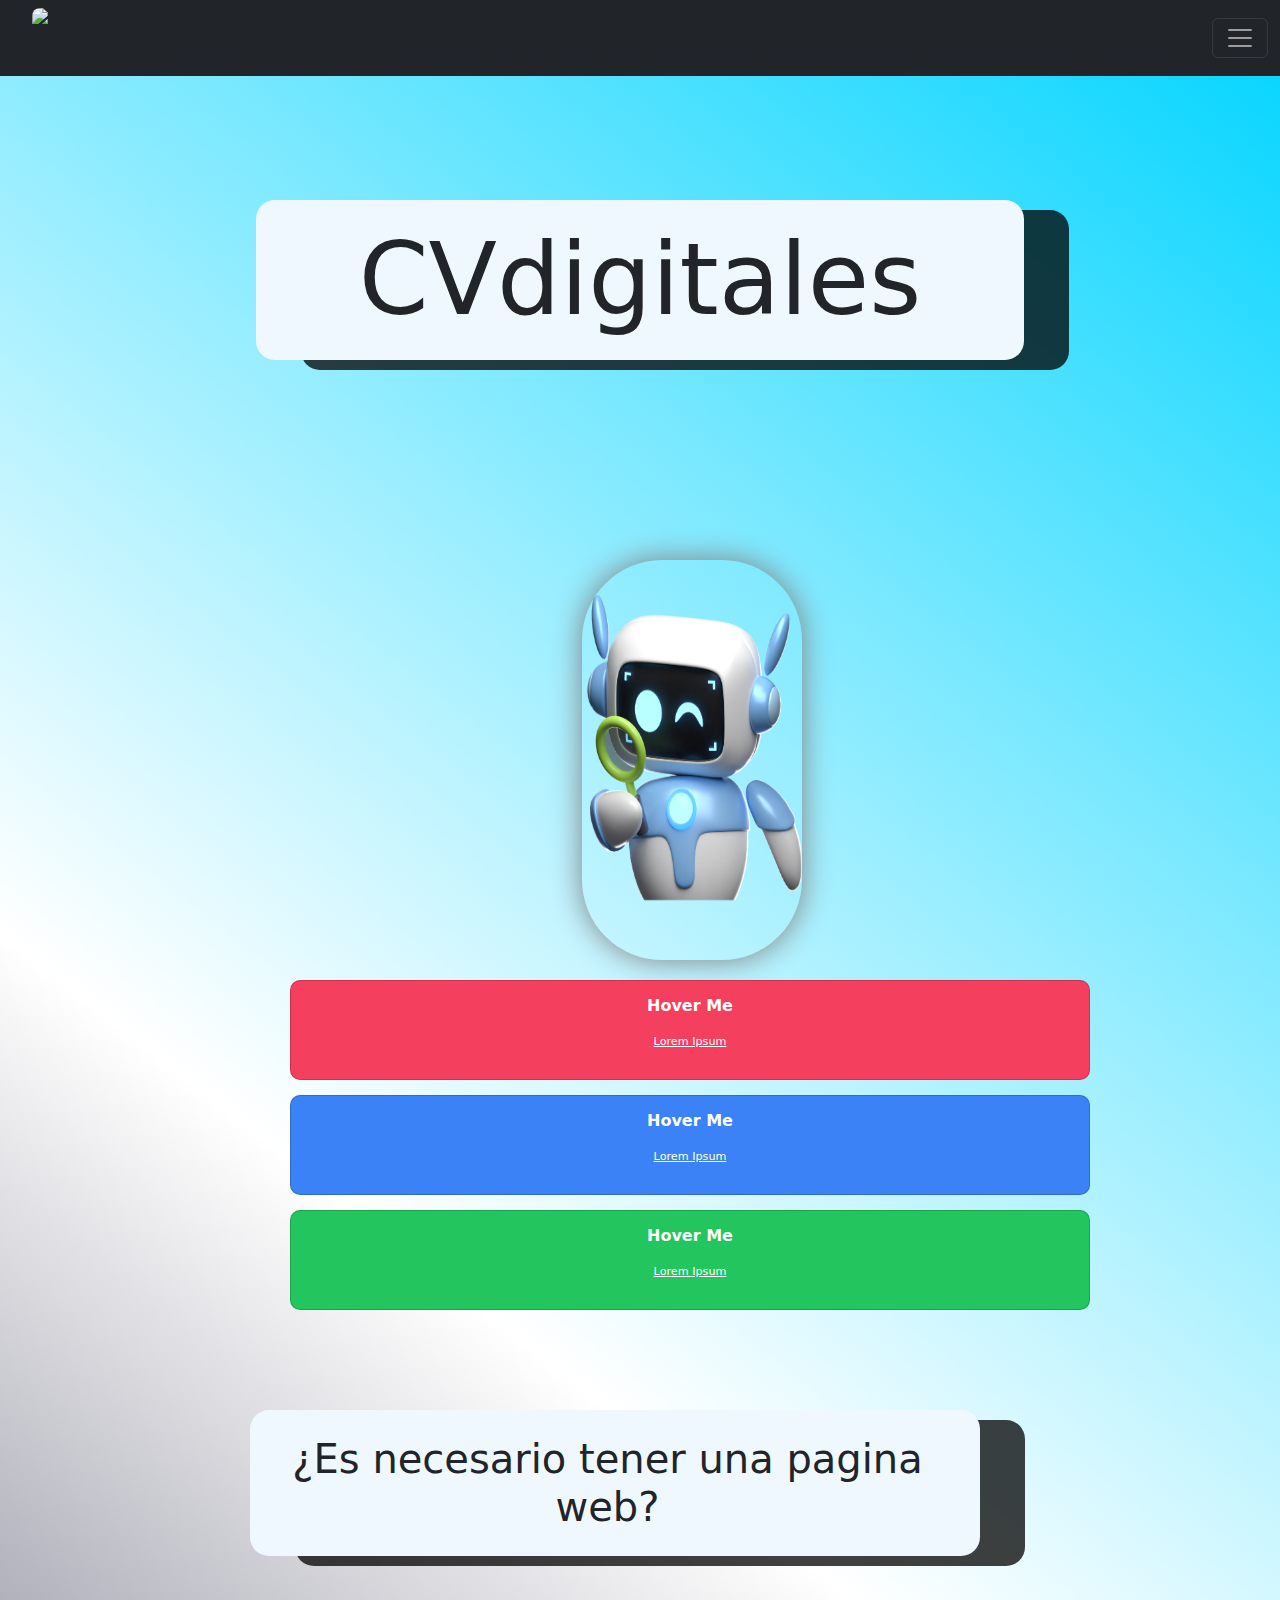
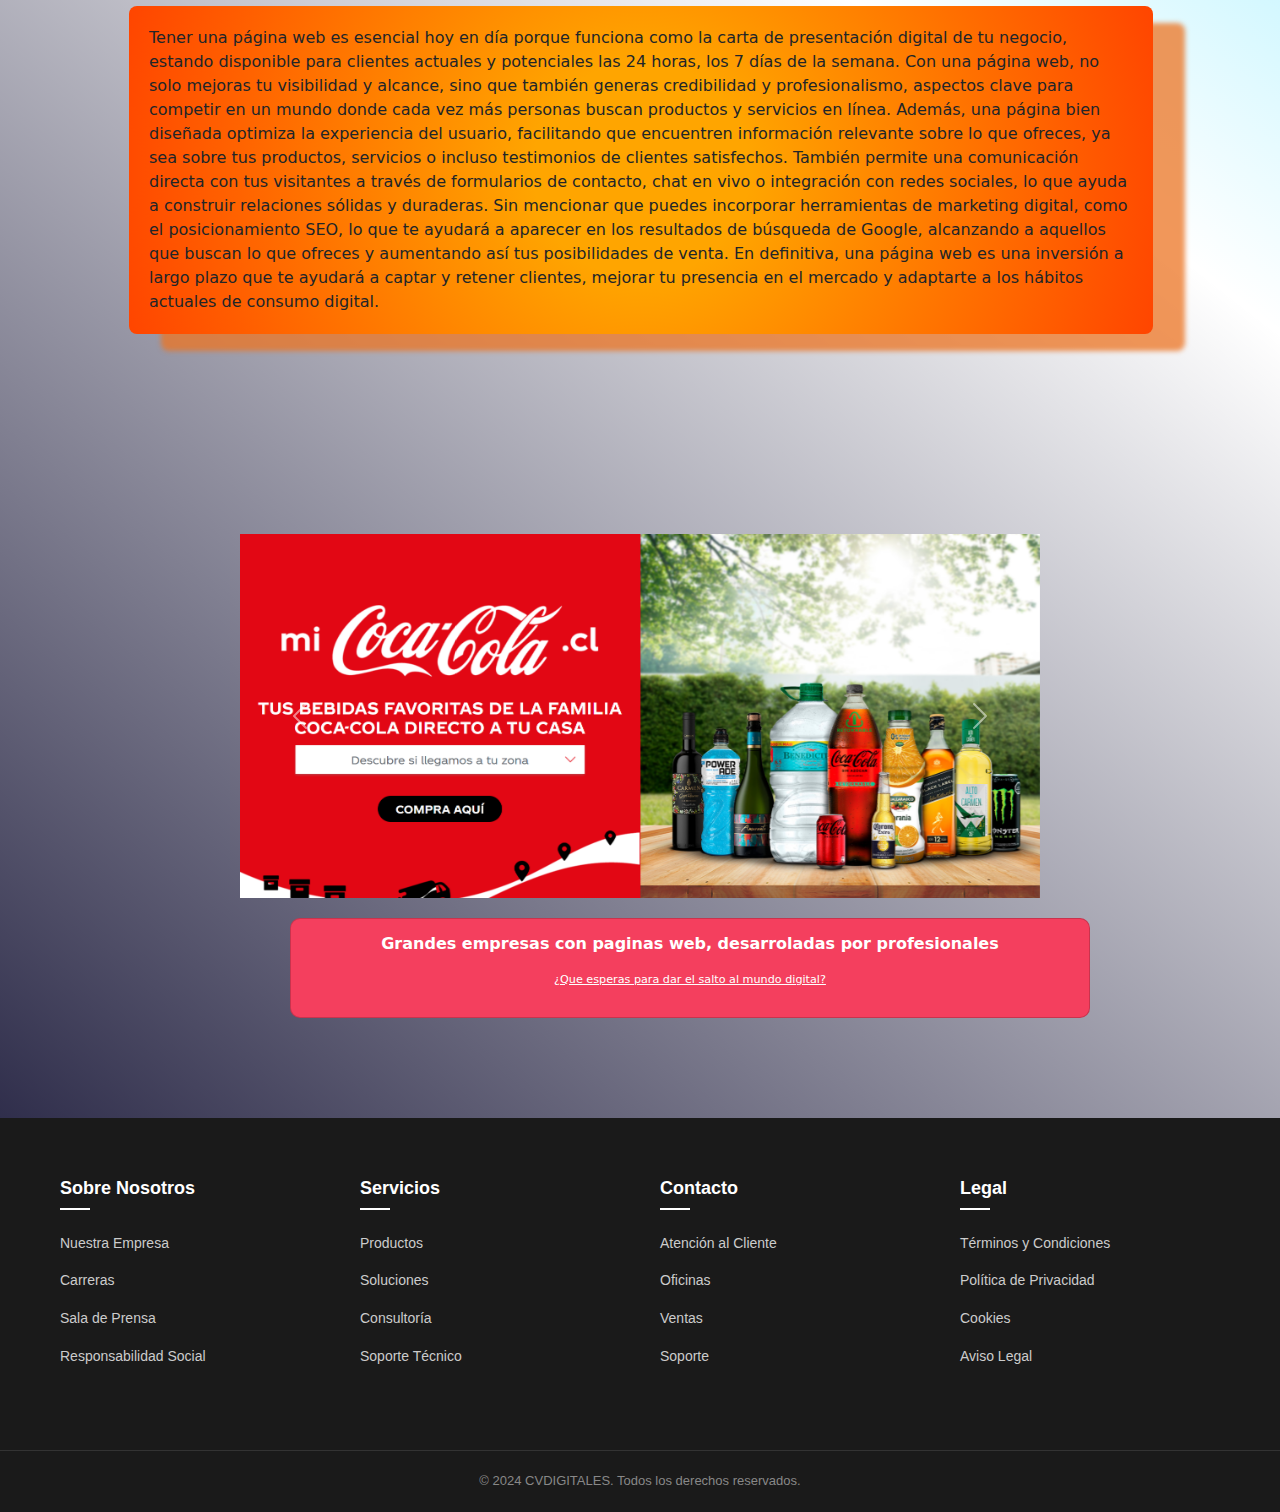
==== index.html @ 98dba757 "primer commit" ====
<!DOCTYPE html>
<html lang="en">
<head>
  <meta charset="UTF-8">
  <meta name="viewport" content="width=device-width, initial-scale=1.0">
  <title>inicio</title>
  <link href="https://cdn.jsdelivr.net/npm/bootstrap@5.3.3/dist/css/bootstrap.min.css" rel="stylesheet" integrity="sha384-QWTKZyjpPEjISv5WaRU9OFeRpok6YctnYmDr5pNlyT2bRjXh0JMhjY6hW+ALEwIH" crossorigin="anonymous">
  <link rel="stylesheet" href="./style.css">
</head>
<body class="body" >
  

  <nav class="navbar navbar-dark bg-dark fixed-top">
    <div class="container-fluid">
      <img src="./logo.png" class="img-fluid" alt="..."> </a>
      <button class="navbar-toggler" type="button" data-bs-toggle="offcanvas" data-bs-target="#offcanvasDarkNavbar" aria-controls="offcanvasDarkNavbar" aria-label="Toggle navigation">
        <span class="navbar-toggler-icon"> </span>
      </button>
      <div class="offcanvas offcanvas-end text-bg-dark" tabindex="-1" id="offcanvasDarkNavbar" aria-labelledby="offcanvasDarkNavbarLabel">
        <div class="offcanvas-header">
          <h5 class="offcanvas-title" id="offcanvasDarkNavbarLabel">Menú</h5>
          <button type="button" class="btn-close btn-close-white" data-bs-dismiss="offcanvas" aria-label="Close"></button>
        </div>
        <div class="offcanvas-body">
          <ul class="navbar-nav justify-content-end flex-grow-1 pe-3">
            <li class="nav-item">
              <a class="nav-link active" aria-current="" href="./pages/nosotros.html">Nosotros</a>
            </li>
            <li class="nav-item">
              <a class="nav-link" href="#">clientes</a>
            </li>
            <li class="nav-item dropdown">
              <a class="nav-link dropdown-toggle" href="#" role="button" data-bs-toggle="dropdown" aria-expanded="false">
                Servicios
              </a>
              <ul class="dropdown-menu dropdown-menu-dark">
                <li><a class="dropdown-item" href="./pages/disenoweb.html">Diseño web</a></li>
                <li><a class="dropdown-item" href="./redessociales.html">Administracion redes sociales</a></li>

                
                
            
               
              </ul>
            </li>
          </ul>
         
        </div>
      </div>
    </div>
  </nav>


  <h1 class="titulo1">CVdigitales</h1>




  


  


  <img src="./robot.png" class="img-fluidd" alt="...">





<div class="cards">

<div class="card red">
    <p class="tip">Hover Me</p>
    <p class="second-text">Lorem Ipsum</p>
</div>
<div class="card blue">
    <p class="tip">Hover Me</p>
    <p class="second-text">Lorem Ipsum</p>
</div>
<div class="card green">
    <p class="tip">Hover Me</p>
    <p class="second-text">Lorem Ipsum</p>
</div>
</div>

<h2 class="subtitulo">¿Es necesario tener una pagina web?</h2>
<p class="parrafo">Tener una página web es esencial hoy en día porque funciona como la carta de presentación digital de tu negocio, estando disponible para clientes actuales y potenciales las 24 horas, los 7 días de la semana. Con una página web, no solo mejoras tu visibilidad y alcance, sino que también generas credibilidad y profesionalismo, aspectos clave para competir en un mundo donde cada vez más personas buscan productos y servicios en línea. Además, una página bien diseñada optimiza la experiencia del usuario, facilitando que encuentren información relevante sobre lo que ofreces, ya sea sobre tus productos, servicios o incluso testimonios de clientes satisfechos. También permite una comunicación directa con tus visitantes a través de formularios de contacto, chat en vivo o integración con redes sociales, lo que ayuda a construir relaciones sólidas y duraderas. Sin mencionar que puedes incorporar herramientas de marketing digital, como el posicionamiento SEO, lo que te ayudará a aparecer en los resultados de búsqueda de Google, alcanzando a aquellos que buscan lo que ofreces y aumentando así tus posibilidades de venta. En definitiva, una página web es una inversión a largo plazo que te ayudará a captar y retener clientes, mejorar tu presencia en el mercado y adaptarte a los hábitos actuales de consumo digital.</p>









<div id="carouselExampleAutoplaying" class="carousel slide" style="max-width: 800px; margin: auto;" data-bs-ride="carousel">
<div class="carousel-inner">
<div class="carousel-item active">
  <img src="../cocacola.png" class="d-block w-100" alt="..." style="max-height: 500px; object-fit: contain;">
</div>
<div class="carousel-item">
  <img src="../adidas.png" class="d-block w-100" alt="..." style="max-height: 500px; object-fit: contain;">
</div>
<div class="carousel-item">
  <img src="../red bull.png" class="d-block w-100" alt="..." style="max-height: 500px; object-fit: contain;">
</div>
</div>
<button class="carousel-control-prev" type="button" data-bs-target="#carouselExampleAutoplaying" data-bs-slide="prev">
<span class="carousel-control-prev-icon" aria-hidden="true"></span>
<span class="visually-hidden">Previous</span>
</button>
<button class="carousel-control-next" type="button" data-bs-target="#carouselExampleAutoplaying" data-bs-slide="next">
<span class="carousel-control-next-icon" aria-hidden="true"></span>
<span class="visually-hidden">Next</span>
</button>
</div>



<div class="cards">

<div class="card red">
  <p class="tip">Grandes empresas con paginas web, desarroladas por profesionales</p>
  <p class="second-text">¿Que esperas para dar el salto al mundo digital?</p>
</div>

</div>





















   <footer class="footer">
        <div class="footer-content">
            <div class="footer-section">
                <h3>Sobre Nosotros</h3>
                <ul>
                    <li><a href="#">Nuestra Empresa</a></li>
                    <li><a href="#">Carreras</a></li>
                    <li><a href="#">Sala de Prensa</a></li>
                    <li><a href="#">Responsabilidad Social</a></li>
                </ul>
            </div>
            
            <div class="footer-section">
                <h3>Servicios</h3>
                <ul>
                    <li><a href="#">Productos</a></li>
                    <li><a href="#">Soluciones</a></li>
                    <li><a href="#">Consultoría</a></li>
                    <li><a href="#">Soporte Técnico</a></li>
                </ul>
            </div>
            
            <div class="footer-section">
                <h3>Contacto</h3>
                <ul>
                    <li><a href="#">Atención al Cliente</a></li>
                    <li><a href="#">Oficinas</a></li>
                    <li><a href="#">Ventas</a></li>
                    <li><a href="#">Soporte</a></li>
                </ul>
            </div>
            
            <div class="footer-section">
                <h3>Legal</h3>
                <ul>
                    <li><a href="#">Términos y Condiciones</a></li>
                    <li><a href="#">Política de Privacidad</a></li>
                    <li><a href="#">Cookies</a></li>
                    <li><a href="#">Aviso Legal</a></li>
                </ul>
            </div>
        </div>
        
      
        
        <div class="bottom-bar">
            <p>&copy; 2024 CVDIGITALES. Todos los derechos reservados.</p>
        </div>
    </footer>







  <script src="https://cdn.jsdelivr.net/npm/bootstrap@5.3.3/dist/js/bootstrap.bundle.min.js" integrity="sha384-YvpcrYf0tY3lHB60NNkmXc5s9fDVZLESaAA55NDzOxhy9GkcIdslK1eN7N6jIeHz" crossorigin="anonymous"></script>
</body>
</html>
---- style.css ----
.body{
  background: rgb(2,0,36);
  background: linear-gradient(38deg, rgba(2,0,36,1) 0%, rgba(63,133,69,0) 53%, rgba(0,212,255,1) 100%);
}

.titulo{
  text-align: center;
  padding-top: 17%;
  padding-bottom: 17%;
  
}

.titulo1 
   {
    
    font-size: 100px;
    margin-bottom: 5px;
    text-align: center;
    background-color: aliceblue;
    border-radius: 19px;
    /* Centrado usando márgenes automáticos horizontales */
    margin: 200px auto;
    /* Ancho fijo para el elemento */
    width: 60%; /* o puedes usar un valor en px si lo prefieres */
    /* Sombra */
    -webkit-box-shadow: 45px 10px 0px 0px rgba(0,0,0,0.75);
    -moz-box-shadow: 45px 10px 0px 0px rgba(0,0,0,0.75);
    box-shadow: 45px 10px 0px 0px rgba(0,0,0,0.75);
    /* Opcional: padding para el contenido interno */
    padding: 20px;
  
}

.cvdigitales{
  font-size: 150px;
  padding-left: 5px;
  padding-right: 20px;
  text-align: center;
  background-color: aliceblue;
  border-radius: 19px;

 
 margin-left: 250px;
 margin-right: 300px;
 -webkit-box-shadow: 45px 10px 0px 0px rgba(0,0,0,0.75);
-moz-box-shadow: 45px 10px 0px 0px rgba(0,0,0,0.75);
box-shadow: 45px 10px 0px 0px rgba(0,0,0,0.75);
}



:root {
  --footer-bg: #1a1a1a;
  --footer-text: #ffffff;
  --footer-link: #cccccc;
  --footer-hover: #ffffff;
  --footer-border: #333;
  --footer-secondary-text: #888;
}


.footer {
  background-color: var(--footer-bg);
  color: var(--footer-text);
  padding: 60px 0 20px;
  font-family: 'Arial', sans-serif;
  line-height: 1.6;
  margin-top: 100px;
}

.footer-content {
  max-width: 1200px;
  margin: 0 auto;
  display: grid;
  grid-template-columns: repeat(4, 1fr);
  gap: 40px;
  padding: 0 20px;
}

.footer-section {
  margin-bottom: 30px;
}

.footer-section h3 {
  color: var(--footer-text);
  font-size: 18px;
  font-weight: 600;
  margin-bottom: 20px;
  position: relative;
  padding-bottom: 10px;
}


.footer-section h3::after {
  content: '';
  position: absolute;
  left: 0;
  bottom: 0;
  width: 30px;
  height: 2px;
  background-color: var(--footer-hover);
}


.footer-section ul {
  list-style: none;
  padding: 0;
  margin: 0;
}

.footer-section ul li {
  margin-bottom: 12px;
}

.footer-section ul li a {
  color: var(--footer-link);
  text-decoration: none;
  font-size: 14px;
  transition: all 0.3s ease;
}

.footer-section ul li a:hover {
  color: var(--footer-hover);
  padding-left: 5px;
}


.social-links {
  display: flex;
  gap: 20px;
  margin-top: 15px;
}

.social-links a {
  color: var(--footer-link);
  font-size: 22px;
  transition: all 0.3s ease;
}

.social-links a:hover {
  color: var(--footer-hover);
  transform: translateY(-3px);
}


.bottom-bar {
  margin-top: 40px;
  padding-top: 20px;
  border-top: 1px solid var(--footer-border);
  text-align: center;
}

.bottom-bar p {
  color: var(--footer-secondary-text);
  font-size: 13px;
  margin: 0;
}


@media screen and (max-width: 992px) {
  .footer-content {
      grid-template-columns: repeat(2, 1fr);
      gap: 30px;
  }
}

@media screen and (max-width: 576px) {
  .footer-content {
      grid-template-columns: 1fr;
      text-align: center;
  }
  
  .footer-section h3::after {
      left: 50%;
      transform: translateX(-50%);
  }
  
  .social-links {
      justify-content: center;
  }
  
  .footer-section ul li a:hover {
      padding-left: 0;
  }
}



#cursor,
#box,
#text {
  cursor: pointer;
}
#cursor {
  overflow: visible;
  transform: translate3d(300px, 0, 0) scale(1);
  transform-origin: center center;
  transform-box: fill-box;
  animation: cursor 5s ease infinite alternate;
}
@keyframes cursor {
  0% {
    opacity: 0;
    transform: translate3d(300px, 0, 0) scale(1);
  }
  30% {
    opacity: 1;
    transform: translate3d(0, 0, 0) scale(1);
  }
  60% {
    opacity: 1;
    transform: translate3d(-200px, -200px, 0) scale(1);
  }


  65% {
    opacity: 1;
    transform: translate3d(-200px, -200px, 0) scale(0.95);
  }
  70% {
    opacity: 1;
    transform: translate3d(-200px, -200px, 0) scale(1);
  }

  100% {
    opacity: 1;
    transform: translate3d(-300px, -50px, 0) scale(1);
  }
}

#box {
  opacity: 0;
  animation: box 5s ease infinite alternate;
}
@keyframes box {
  0%,
  60% {
    opacity: 0;
  }
  65%,
  100% {
    opacity: 1;
  }
}

/* From Uiverse.io by kamehame-ha */ 
.cards {
  display: flex;
  flex-direction: column;
  gap: 15px;
  margin-left: 290px;
  margin-top: 20px;
  margin-bottom: 100px;
}

.cards .red {
  background-color: #f43f5e;
}

.cards .blue {
  background-color: #3b82f6;
}

.cards .green {
  background-color: #22c55e;
}

.cards .card {
  display: flex;
  align-items: center;
  justify-content: center;
  flex-direction: column;
  text-align: center;
  height: 100px;
  width: 800px;
  border-radius: 10px;
  color: white;
  cursor: pointer;
  transition: 400ms;
}

.cards .card p.tip {
  font-size: 1em;
  font-weight: 700;
}

.cards .card p.second-text {
  font-size: .7em;
}

.cards .card:hover {
  transform: scale(1.1, 1.1);
}

.titulo1{-webkit-animation:tracking-in-expand-fwd .8s cubic-bezier(.215,.61,.355,1.000) both;animation:tracking-in-expand-fwd .8s cubic-bezier(.215,.61,.355,1.000) both}

/* ----------------------------------------------
 * Generated by Animista on 2024-10-26 22:52:8
 * Licensed under FreeBSD License.
 * See http://animista.net/license for more info. 
 * w: http://animista.net, t: @cssanimista
 * ---------------------------------------------- */

 @-webkit-keyframes tracking-in-expand-fwd{0%{letter-spacing:-.5em;-webkit-transform:translateZ(-700px);transform:translateZ(-700px);opacity:0}40%{opacity:.6}100%{-webkit-transform:translateZ(0);transform:translateZ(0);opacity:1}}@keyframes tracking-in-expand-fwd{0%{letter-spacing:-.5em;-webkit-transform:translateZ(-700px);transform:translateZ(-700px);opacity:0}40%{opacity:.6}100%{-webkit-transform:translateZ(0);transform:translateZ(0);opacity:1}}

 .cvdigitales{-webkit-animation:bounce-in-top 1.1s both;animation:bounce-in-top 1.1s both}


 /* ----------------------------------------------
 * Generated by Animista on 2024-10-26 22:56:1
 * Licensed under FreeBSD License.
 * See http://animista.net/license for more info. 
 * w: http://animista.net, t: @cssanimista
 * ---------------------------------------------- */

@-webkit-keyframes bounce-in-top{0%{-webkit-transform:translateY(-500px);transform:translateY(-500px);-webkit-animation-timing-function:ease-in;animation-timing-function:ease-in;opacity:0}38%{-webkit-transform:translateY(0);transform:translateY(0);-webkit-animation-timing-function:ease-out;animation-timing-function:ease-out;opacity:1}55%{-webkit-transform:translateY(-65px);transform:translateY(-65px);-webkit-animation-timing-function:ease-in;animation-timing-function:ease-in}72%{-webkit-transform:translateY(0);transform:translateY(0);-webkit-animation-timing-function:ease-out;animation-timing-function:ease-out}81%{-webkit-transform:translateY(-28px);transform:translateY(-28px);-webkit-animation-timing-function:ease-in;animation-timing-function:ease-in}90%{-webkit-transform:translateY(0);transform:translateY(0);-webkit-animation-timing-function:ease-out;animation-timing-function:ease-out}95%{-webkit-transform:translateY(-8px);transform:translateY(-8px);-webkit-animation-timing-function:ease-in;animation-timing-function:ease-in}100%{-webkit-transform:translateY(0);transform:translateY(0);-webkit-animation-timing-function:ease-out;animation-timing-function:ease-out}}@keyframes bounce-in-top{0%{-webkit-transform:translateY(-500px);transform:translateY(-500px);-webkit-animation-timing-function:ease-in;animation-timing-function:ease-in;opacity:0}38%{-webkit-transform:translateY(0);transform:translateY(0);-webkit-animation-timing-function:ease-out;animation-timing-function:ease-out;opacity:1}55%{-webkit-transform:translateY(-65px);transform:translateY(-65px);-webkit-animation-timing-function:ease-in;animation-timing-function:ease-in}72%{-webkit-transform:translateY(0);transform:translateY(0);-webkit-animation-timing-function:ease-out;animation-timing-function:ease-out}81%{-webkit-transform:translateY(-28px);transform:translateY(-28px);-webkit-animation-timing-function:ease-in;animation-timing-function:ease-in}90%{-webkit-transform:translateY(0);transform:translateY(0);-webkit-animation-timing-function:ease-out;animation-timing-function:ease-out}95%{-webkit-transform:translateY(-8px);transform:translateY(-8px);-webkit-animation-timing-function:ease-in;animation-timing-function:ease-in}100%{-webkit-transform:translateY(0);transform:translateY(0);-webkit-animation-timing-function:ease-out;animation-timing-function:ease-out}}


.subtitulo{
  font-size: 40px;
  padding-left: 5px;
  padding-right: 20px;
  padding-top: 25px;
  padding-bottom: 25px;
  text-align: center;
  background-color: aliceblue;
  border-radius: 19px;
  margin-top: 100px;
  margin-bottom: 50px;
 margin-left: 250px;
 margin-right: 300px;
 -webkit-box-shadow: 45px 10px 0px 0px rgba(0,0,0,0.75);
-moz-box-shadow: 45px 10px 0px 0px rgba(0,0,0,0.75);
box-shadow: 45px 10px 0px 0px rgba(0,0,0,0.75);}

.parrafo{
 margin-left:100px;
 margin-right: 100px;
 margin-top: 50px;
margin-bottom: 200px;
background-color:aliceblue;
padding: 20px 20px 20px 20px;
border-radius: 8px;
}

.second-text{
  text-decoration:underline ;
}


 .parrafo{
  width: 80%;
  height: 80%;
  background-image: radial-gradient(circle, orange, transparent 20%, orangered);
  background-size: cover;
  background-repeat: no-repeat;
  background-color: orange;
  margin-left: 129px ;
  box-shadow: 32px 17px 5px 0px rgba(236,116,35,0.75);
-webkit-box-shadow: 32px 17px 5px 0px rgba(236,116,35,0.75);
-moz-box-shadow: 32px 17px 5px 0px rgba(236,116,35,0.75);

}

.img-fluid{
  height: 60px;
  width: 60px;
  margin-left: 20px;
  border-radius: 8px;
}

.img-fluidd{
  height: 400px;
 width: 220px;
 margin-bottom: 0px;
 margin-left: 582px;
 border-radius: 80px;
 }



/* From Uiverse.io by SouravBandyopadhyay */ 
.notification {
  display: flex;
  flex-direction: column;
  isolation: isolate;
  position: relative;
  width: 50rem;
  height: 8rem;
  background: #29292c;
  border-radius: 1rem;
  overflow: hidden;
  font-family: 'Gill Sans', 'Gill Sans MT', Calibri, 'Trebuchet MS', sans-serif;
  font-size: 16px;
  --gradient: linear-gradient(to bottom, #2eadff, #3d83ff, #7e61ff);
  --color: #32a6ff;
  margin-left: 300px;

  
  
}

.notification:before {
  position: absolute;
  content: "";
  inset: 0.0625rem;
  border-radius: 0.9375rem;
  background: #18181b;
  z-index: 2
}

.notification:after {
  position: absolute;
  content: "";
  width: 0.25rem;
  inset: 0.65rem auto 0.65rem 0.5rem;
  border-radius: 0.125rem;
  background: var(--gradient);
  transition: transform 300ms ease;
  z-index: 4;
}

.notification:hover:after {
  transform: translateX(0.15rem)
}

.notititle {
  color: var(--color);
  padding: 0.65rem 0.25rem 0.4rem 1.25rem;
  font-weight: 500;
  font-size: 1.1rem;
  transition: transform 300ms ease;
  z-index: 5;
}

.notification:hover .notititle {
  transform: translateX(0.15rem)
}

.notibody {
  color: #99999d;
  padding: 0 1.25rem;
  transition: transform 300ms ease;
  z-index: 5;
}

.notification:hover .notibody {
  transform: translateX(0.25rem)
}

.notiglow,
.notiborderglow {
  position: absolute;
  width: 20rem;
  height: 20rem;
  transform: translate(-50%, -50%);
  background: radial-gradient(circle closest-side at center, white, transparent);
  opacity: 0;
  transition: opacity 300ms ease;
}

.notiglow {
  z-index: 3;
}

.notiborderglow {
  z-index: 1;
}

.notification:hover .notiglow {
  opacity: 0.1
}

.notification:hover .notiborderglow {
  opacity: 0.1
}

.note {
  color: var(--color);
  position: fixed;
  top: 80%;
  left: 50%;
  transform: translateX(-50%);
  text-align: center;
  font-size: 0.9rem;
  width: 75%;
}

.img-fluidd{
  box-shadow: 0px 0px  30px grey;

}
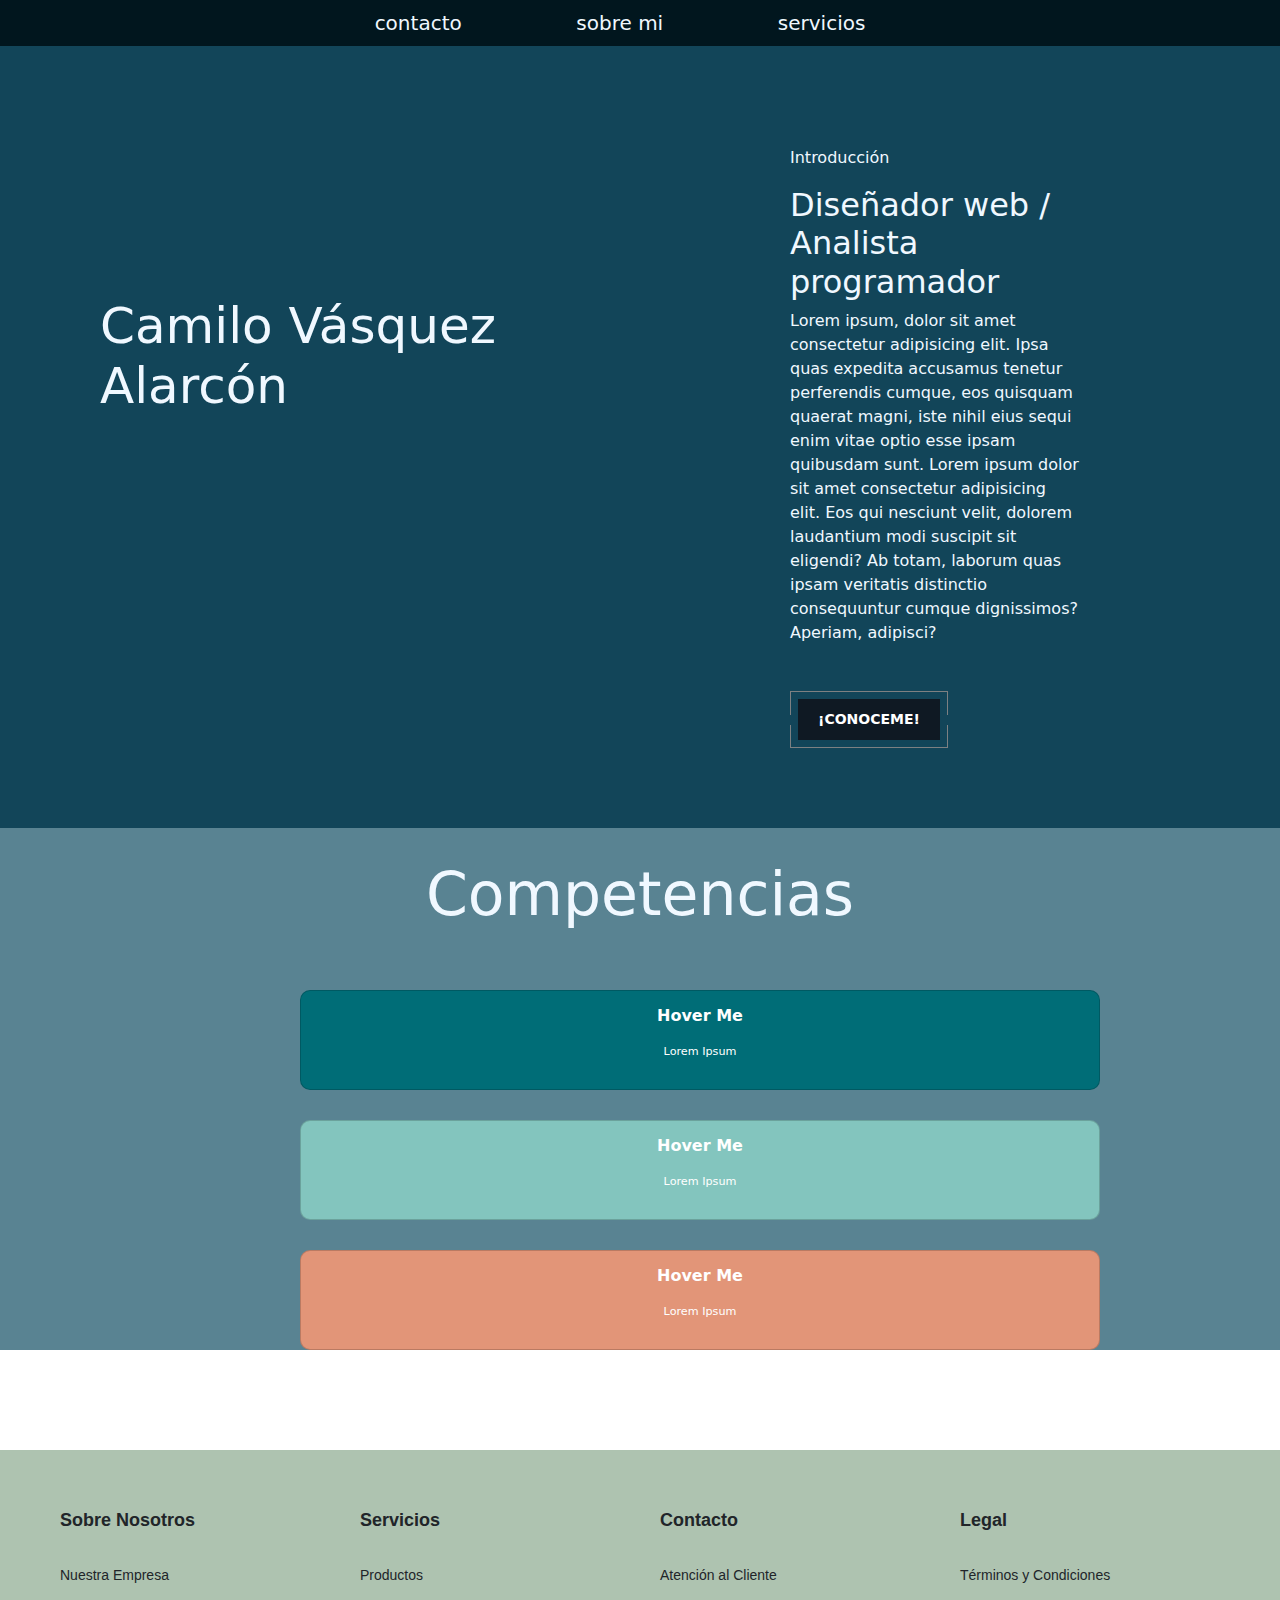
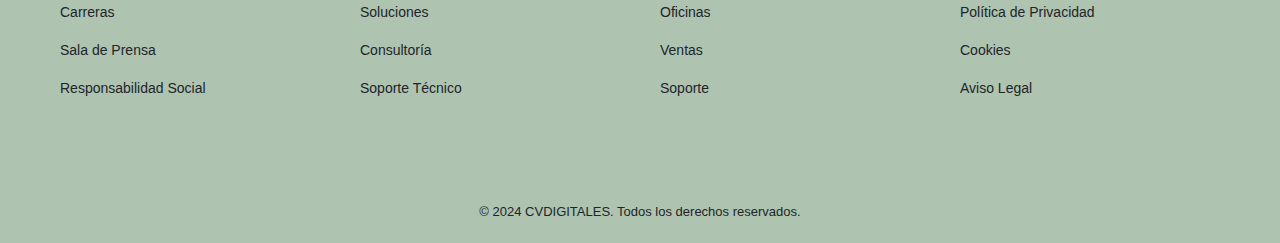
==== commit b7a69401: "index avanzado" ====
--- a/index.html
+++ b/index.html
@@ -3,89 +3,76 @@
 <head>
   <meta charset="UTF-8">
   <meta name="viewport" content="width=device-width, initial-scale=1.0">
-  <title>inicio</title>
+  <title>Document</title>
   <link href="https://cdn.jsdelivr.net/npm/bootstrap@5.3.3/dist/css/bootstrap.min.css" rel="stylesheet" integrity="sha384-QWTKZyjpPEjISv5WaRU9OFeRpok6YctnYmDr5pNlyT2bRjXh0JMhjY6hW+ALEwIH" crossorigin="anonymous">
-  <link rel="stylesheet" href="./style.css">
+  <link rel="stylesheet" href="./style/style.css">
+
 </head>
-<body class="body" >
-  
+<body>
 
-  <nav class="navbar navbar-dark bg-dark fixed-top">
-    <div class="container-fluid">
-      <img src="./logo.png" class="img-fluid" alt="..."> </a>
-      <button class="navbar-toggler" type="button" data-bs-toggle="offcanvas" data-bs-target="#offcanvasDarkNavbar" aria-controls="offcanvasDarkNavbar" aria-label="Toggle navigation">
-        <span class="navbar-toggler-icon"> </span>
-      </button>
-      <div class="offcanvas offcanvas-end text-bg-dark" tabindex="-1" id="offcanvasDarkNavbar" aria-labelledby="offcanvasDarkNavbarLabel">
-        <div class="offcanvas-header">
-          <h5 class="offcanvas-title" id="offcanvasDarkNavbarLabel">Menú</h5>
-          <button type="button" class="btn-close btn-close-white" data-bs-dismiss="offcanvas" aria-label="Close"></button>
-        </div>
-        <div class="offcanvas-body">
-          <ul class="navbar-nav justify-content-end flex-grow-1 pe-3">
-            <li class="nav-item">
-              <a class="nav-link active" aria-current="" href="./pages/nosotros.html">Nosotros</a>
-            </li>
-            <li class="nav-item">
-              <a class="nav-link" href="#">clientes</a>
-            </li>
-            <li class="nav-item dropdown">
-              <a class="nav-link dropdown-toggle" href="#" role="button" data-bs-toggle="dropdown" aria-expanded="false">
-                Servicios
-              </a>
-              <ul class="dropdown-menu dropdown-menu-dark">
-                <li><a class="dropdown-item" href="./pages/disenoweb.html">Diseño web</a></li>
-                <li><a class="dropdown-item" href="./redessociales.html">Administracion redes sociales</a></li>
-
-                
-                
-            
-               
-              </ul>
-            </li>
-          </ul>
-         
-        </div>
-      </div>
-    </div>
-  </nav>
-
-
-  <h1 class="titulo1">CVdigitales</h1>
 
 
 
 
   
 
+  <div class="div1">
+    <header>
+      <nav class="navbar">
+        <li><a href=""></a>contacto</li>
+        <li><a href=""></a>sobre mi</li>
+        <li><a href=""></a>servicios</li>
+      </nav>
+    </header>
 
-  
+    <div class="fondo1">
+
+    <div class="parent">
+      <div class="div11">
+        <h1 class="titulo"> Camilo Vásquez Alarcón</h1> </div>
 
 
-  <img src="./robot.png" class="img-fluidd" alt="...">
+      <div class="div22">
+        <section class="info">
+        <p>Introducción</p>
+      <h2> Diseñador web / Analista programador</h2>
+      <p>Lorem ipsum, dolor sit amet consectetur adipisicing elit. Ipsa quas expedita accusamus tenetur perferendis cumque, eos quisquam quaerat magni, iste nihil eius sequi enim vitae optio esse ipsam quibusdam sunt. Lorem ipsum dolor sit amet consectetur adipisicing elit. Eos qui nesciunt velit, dolorem laudantium modi suscipit sit eligendi? Ab totam, laborum quas ipsam veritatis distinctio consequuntur cumque dignissimos? Aperiam, adipisci?</p>
+        <button class="button">
+          <span class="button_lg">
+              <span class="button_sl"></span>
+              <span class="button_text">¡Conoceme!</span>
+          </span>
+      </button>
+          </div> </div>
+            </div>
+          </section>
+ 
+
+        </div>
 
 
 
 
+        <div class="fondo2">
 
-<div class="cards">
 
-<div class="card red">
-    <p class="tip">Hover Me</p>
-    <p class="second-text">Lorem Ipsum</p>
-</div>
-<div class="card blue">
-    <p class="tip">Hover Me</p>
-    <p class="second-text">Lorem Ipsum</p>
-</div>
-<div class="card green">
-    <p class="tip">Hover Me</p>
-    <p class="second-text">Lorem Ipsum</p>
-</div>
-</div>
+          <h2 class="competencias"> Competencias</h2>
 
-<h2 class="subtitulo">¿Es necesario tener una pagina web?</h2>
-<p class="parrafo">Tener una página web es esencial hoy en día porque funciona como la carta de presentación digital de tu negocio, estando disponible para clientes actuales y potenciales las 24 horas, los 7 días de la semana. Con una página web, no solo mejoras tu visibilidad y alcance, sino que también generas credibilidad y profesionalismo, aspectos clave para competir en un mundo donde cada vez más personas buscan productos y servicios en línea. Además, una página bien diseñada optimiza la experiencia del usuario, facilitando que encuentren información relevante sobre lo que ofreces, ya sea sobre tus productos, servicios o incluso testimonios de clientes satisfechos. También permite una comunicación directa con tus visitantes a través de formularios de contacto, chat en vivo o integración con redes sociales, lo que ayuda a construir relaciones sólidas y duraderas. Sin mencionar que puedes incorporar herramientas de marketing digital, como el posicionamiento SEO, lo que te ayudará a aparecer en los resultados de búsqueda de Google, alcanzando a aquellos que buscan lo que ofreces y aumentando así tus posibilidades de venta. En definitiva, una página web es una inversión a largo plazo que te ayudará a captar y retener clientes, mejorar tu presencia en el mercado y adaptarte a los hábitos actuales de consumo digital.</p>
+          
+          <div class="cards">
+              <div class="card red">
+                  <p class="tip">Hover Me</p>
+                  <p class="second-text">Lorem Ipsum</p>
+              </div>
+              <div class="card blue">
+                  <p class="tip">Hover Me</p>
+                  <p class="second-text">Lorem Ipsum</p>
+              </div>
+              <div class="card green">
+                  <p class="tip">Hover Me</p>
+                  <p class="second-text">Lorem Ipsum</p>
+              </div>
+          </div>
 
 
 
@@ -95,38 +82,13 @@
 
 
 
-<div id="carouselExampleAutoplaying" class="carousel slide" style="max-width: 800px; margin: auto;" data-bs-ride="carousel">
-<div class="carousel-inner">
-<div class="carousel-item active">
-  <img src="../cocacola.png" class="d-block w-100" alt="..." style="max-height: 500px; object-fit: contain;">
-</div>
-<div class="carousel-item">
-  <img src="../adidas.png" class="d-block w-100" alt="..." style="max-height: 500px; object-fit: contain;">
-</div>
-<div class="carousel-item">
-  <img src="../red bull.png" class="d-block w-100" alt="..." style="max-height: 500px; object-fit: contain;">
-</div>
-</div>
-<button class="carousel-control-prev" type="button" data-bs-target="#carouselExampleAutoplaying" data-bs-slide="prev">
-<span class="carousel-control-prev-icon" aria-hidden="true"></span>
-<span class="visually-hidden">Previous</span>
-</button>
-<button class="carousel-control-next" type="button" data-bs-target="#carouselExampleAutoplaying" data-bs-slide="next">
-<span class="carousel-control-next-icon" aria-hidden="true"></span>
-<span class="visually-hidden">Next</span>
-</button>
-</div>
 
 
 
-<div class="cards">
 
-<div class="card red">
-  <p class="tip">Grandes empresas con paginas web, desarroladas por profesionales</p>
-  <p class="second-text">¿Que esperas para dar el salto al mundo digital?</p>
-</div>
 
-</div>
+
+        </div>
 
 
 
@@ -148,55 +110,6 @@
 
 
 
-   <footer class="footer">
-        <div class="footer-content">
-            <div class="footer-section">
-                <h3>Sobre Nosotros</h3>
-                <ul>
-                    <li><a href="#">Nuestra Empresa</a></li>
-                    <li><a href="#">Carreras</a></li>
-                    <li><a href="#">Sala de Prensa</a></li>
-                    <li><a href="#">Responsabilidad Social</a></li>
-                </ul>
-            </div>
-            
-            <div class="footer-section">
-                <h3>Servicios</h3>
-                <ul>
-                    <li><a href="#">Productos</a></li>
-                    <li><a href="#">Soluciones</a></li>
-                    <li><a href="#">Consultoría</a></li>
-                    <li><a href="#">Soporte Técnico</a></li>
-                </ul>
-            </div>
-            
-            <div class="footer-section">
-                <h3>Contacto</h3>
-                <ul>
-                    <li><a href="#">Atención al Cliente</a></li>
-                    <li><a href="#">Oficinas</a></li>
-                    <li><a href="#">Ventas</a></li>
-                    <li><a href="#">Soporte</a></li>
-                </ul>
-            </div>
-            
-            <div class="footer-section">
-                <h3>Legal</h3>
-                <ul>
-                    <li><a href="#">Términos y Condiciones</a></li>
-                    <li><a href="#">Política de Privacidad</a></li>
-                    <li><a href="#">Cookies</a></li>
-                    <li><a href="#">Aviso Legal</a></li>
-                </ul>
-            </div>
-        </div>
-        
-      
-        
-        <div class="bottom-bar">
-            <p>&copy; 2024 CVDIGITALES. Todos los derechos reservados.</p>
-        </div>
-    </footer>
 
 
 
@@ -204,6 +117,62 @@
 
 
 
+
+
+
+
+
+        <footer class="footer">
+          <div class="footer-content">
+              <div class="footer-section">
+                  <h3>Sobre Nosotros</h3>
+                  <ul>
+                      <li><a href="#">Nuestra Empresa</a></li>
+                      <li><a href="#">Carreras</a></li>
+                      <li><a href="#">Sala de Prensa</a></li>
+                      <li><a href="#">Responsabilidad Social</a></li>
+                  </ul>
+              </div>
+              
+              <div class="footer-section">
+                  <h3>Servicios</h3>
+                  <ul>
+                      <li><a href="#">Productos</a></li>
+                      <li><a href="#">Soluciones</a></li>
+                      <li><a href="#">Consultoría</a></li>
+                      <li><a href="#">Soporte Técnico</a></li>
+                  </ul>
+              </div>
+              
+              <div class="footer-section">
+                  <h3>Contacto</h3>
+                  <ul>
+                      <li><a href="#">Atención al Cliente</a></li>
+                      <li><a href="#">Oficinas</a></li>
+                      <li><a href="#">Ventas</a></li>
+                      <li><a href="#">Soporte</a></li>
+                  </ul>
+              </div>
+              
+              <div class="footer-section">
+                  <h3>Legal</h3>
+                  <ul>
+                      <li><a href="#">Términos y Condiciones</a></li>
+                      <li><a href="#">Política de Privacidad</a></li>
+                      <li><a href="#">Cookies</a></li>
+                      <li><a href="#">Aviso Legal</a></li>
+                  </ul>
+              </div>
+          </div>
+          
+        
+          
+          <div class="bottom-bar">
+              <p>&copy; 2024 CVDIGITALES. Todos los derechos reservados.</p>
+          </div>
+      </footer>
+  
+
   <script src="https://cdn.jsdelivr.net/npm/bootstrap@5.3.3/dist/js/bootstrap.bundle.min.js" integrity="sha384-YvpcrYf0tY3lHB60NNkmXc5s9fDVZLESaAA55NDzOxhy9GkcIdslK1eN7N6jIeHz" crossorigin="anonymous"></script>
 </body>
 </html>--- a/style/style.css
+++ b/style/style.css
@@ -0,0 +1,377 @@
+.div1{
+    background-color: #01161e;
+    color: aliceblue;
+   
+    list-style: none;
+   
+   
+}
+
+.fondo1{
+    background-color: #124559;
+}
+
+.navbar{
+display: flex;
+justify-content:space-evenly ;
+padding-left: 260px;
+padding-right: 300px;
+font-size: 20px;
+}
+
+.titulo{
+    font-size: 50px;
+    margin-top: 250px;
+    margin-left:100px;
+    
+
+}  
+
+
+
+.info{
+    margin-left: 150px;
+    margin-right: 200px;
+    margin-top: 150px; 
+    margin-bottom:30px ;
+    padding-bottom: 50px;
+  
+}
+
+/* From Uiverse.io by mrhyddenn */ 
+.button {
+    -moz-appearance: none;
+    -webkit-appearance: none;
+    appearance: none;
+    border: none;
+    background: none;
+    color: #0f1923;
+    cursor: pointer;
+    position: relative;
+    padding: 8px;
+    margin-top: 30px;
+    text-transform: uppercase;
+    font-weight: bold;
+    font-size: 14px;
+    transition: all .15s ease;
+
+  }
+  
+  .button::before,
+  .button::after {
+    content: '';
+    display: block;
+    position: absolute;
+    right: 0;
+    left: 0;
+    height: calc(50% - 5px);
+    border: 1px solid #7D8082;
+    transition: all .15s ease;
+  }
+  
+  .button::before {
+    top: 0;
+    border-bottom-width: 0;
+  }
+  
+  .button::after {
+    bottom: 0;
+    border-top-width: 0;
+  }
+  
+  .button:active,
+  .button:focus {
+    outline: none;
+  }
+  
+  .button:active::before,
+  .button:active::after {
+    right: 3px;
+    left: 3px;
+  }
+  
+  .button:active::before {
+    top: 3px;
+  }
+  
+  .button:active::after {
+    bottom: 3px;
+  }
+  
+  .button_lg {
+    position: relative;
+    display: block;
+    padding: 10px 20px;
+    color: #fff;
+    background-color: #0f1923;
+    overflow: hidden;
+    box-shadow: inset 0px 0px 0px 1px transparent;
+  }
+  
+  .button_lg::before {
+    content: '';
+    display: block;
+    position: absolute;
+    top: 0;
+    left: 0;
+    width: 2px;
+    height: 2px;
+    background-color: #0f1923;
+  }
+  
+  .button_lg::after {
+    content: '';
+    display: block;
+    position: absolute;
+    right: 0;
+    bottom: 0;
+    width: 4px;
+    height: 4px;
+    background-color: #0f1923;
+    transition: all .2s ease;
+  }
+  
+  .button_sl {
+    display: block;
+    position: absolute;
+    top: 0;
+    bottom: -1px;
+    left: -8px;
+    width: 0;
+    background-color: #ff4655;
+    transform: skew(-15deg);
+    transition: all .2s ease;
+  }
+  
+  .button_text {
+    position: relative;
+  }
+  
+  .button:hover {
+    color: #0f1923;
+  }
+  
+  .button:hover .button_sl {
+    width: calc(100% + 15px);
+  }
+  
+  .button:hover .button_lg::after {
+    background-color: #fff;
+  }
+  
+.div2{
+    background-color: #124559;
+
+}
+
+
+
+.parent {
+    display: grid;
+    grid-template-columns: repeat(4, 1fr);
+    grid-template-rows: 1fr;
+    grid-column-gap: 0px;
+    grid-row-gap: 0px;
+    }
+    
+    .div11 { grid-area: 1 / 1 / 2 / 3; 
+    font-size: 20px;}
+    .div22 { grid-area: 1 / 3 / 2 / 5; 
+    margin-top: 10px;}
+
+
+    .info{
+        margin-top: 90px;
+    }
+
+    .fondo2{
+        background-color: #598392;
+
+
+    }
+
+
+    .footer {
+  background-color: #aec3b0;
+  color: var(--footer-text);
+  padding: 60px 0 20px;
+  font-family: 'Arial', sans-serif;
+  line-height: 1.6;
+  margin-top: 100px;
+}
+
+.footer-content {
+  max-width: 1200px;
+  margin: 0 auto;
+  display: grid;
+  grid-template-columns: repeat(4, 1fr);
+  gap: 40px;
+  padding: 0 20px;
+}
+
+.footer-section {
+  margin-bottom: 30px;
+}
+
+.footer-section h3 {
+  color: var(--footer-text);
+  font-size: 18px;
+  font-weight: 600;
+  margin-bottom: 20px;
+  position: relative;
+  padding-bottom: 10px;
+}
+
+
+.footer-section h3::after {
+  content: '';
+  position: absolute;
+  left: 0;
+  bottom: 0;
+  width: 30px;
+  height: 2px;
+  background-color: var(--footer-hover);
+}
+
+
+.footer-section ul {
+  list-style: none;
+  padding: 0;
+  margin: 0;
+}
+
+.footer-section ul li {
+  margin-bottom: 12px;
+}
+
+.footer-section ul li a {
+  color: var(--footer-link);
+  text-decoration: none;
+  font-size: 14px;
+  transition: all 0.3s ease;
+}
+
+.footer-section ul li a:hover {
+  color: var(--footer-hover);
+  padding-left: 5px;
+}
+
+
+.social-links {
+  display: flex;
+  gap: 20px;
+  margin-top: 15px;
+}
+
+.social-links a {
+  color: var(--footer-link);
+  font-size: 22px;
+  transition: all 0.3s ease;
+}
+
+.social-links a:hover {
+  color: var(--footer-hover);
+  transform: translateY(-3px);
+}
+
+
+.bottom-bar {
+  margin-top: 40px;
+  padding-top: 20px;
+  border-top: 1px solid var(--footer-border);
+  text-align: center;
+}
+
+.bottom-bar p {
+  color: var(--footer-secondary-text);
+  font-size: 13px;
+  margin: 0;
+}
+
+
+@media screen and (max-width: 992px) {
+  .footer-content {
+      grid-template-columns: repeat(2, 1fr);
+      gap: 30px;
+  }
+}
+
+@media screen and (max-width: 576px) {
+  .footer-content {
+      grid-template-columns: 1fr;
+      text-align: center;
+  }
+  
+  .footer-section h3::after {
+      left: 50%;
+      transform: translateX(-50%);
+  }
+  
+  .social-links {
+      justify-content: center;
+  }
+  
+  .footer-section ul li a:hover {
+      padding-left: 0;
+  }
+}
+
+
+.competencias{
+    color: aliceblue;
+    display: flex;
+   justify-content: center;
+   font-size: 60px;
+  padding-top: 30px;
+}
+
+/* From Uiverse.io by kamehame-ha */ 
+.cards {
+    margin-top: 60px;
+    display: flex;
+    flex-direction: column;
+    gap: 30px;
+    margin-left: 300px;
+  }
+  
+  .cards .red {
+    background-color: #006d77;
+  }
+  
+  .cards .blue {
+    background-color:#83c5be;
+  }
+  
+  .cards .green {
+    background-color: #e29578;
+  }
+  
+  .cards .card {
+    display: flex;
+    align-items: center;
+    justify-content: center;
+    flex-direction: column;
+    text-align: center;
+    height: 100px;
+    width: 800px;
+    border-radius: 10px;
+    color: white;
+    cursor: pointer;
+    transition: 400ms;
+  }
+  
+  .cards .card p.tip {
+    font-size: 1em;
+    font-weight: 700;
+  }
+  
+  .cards .card p.second-text {
+    font-size: .7em;
+  }
+  
+  .cards .card:hover {
+    transform: scale(1.1, 1.1);
+  }
+  
+ 
+  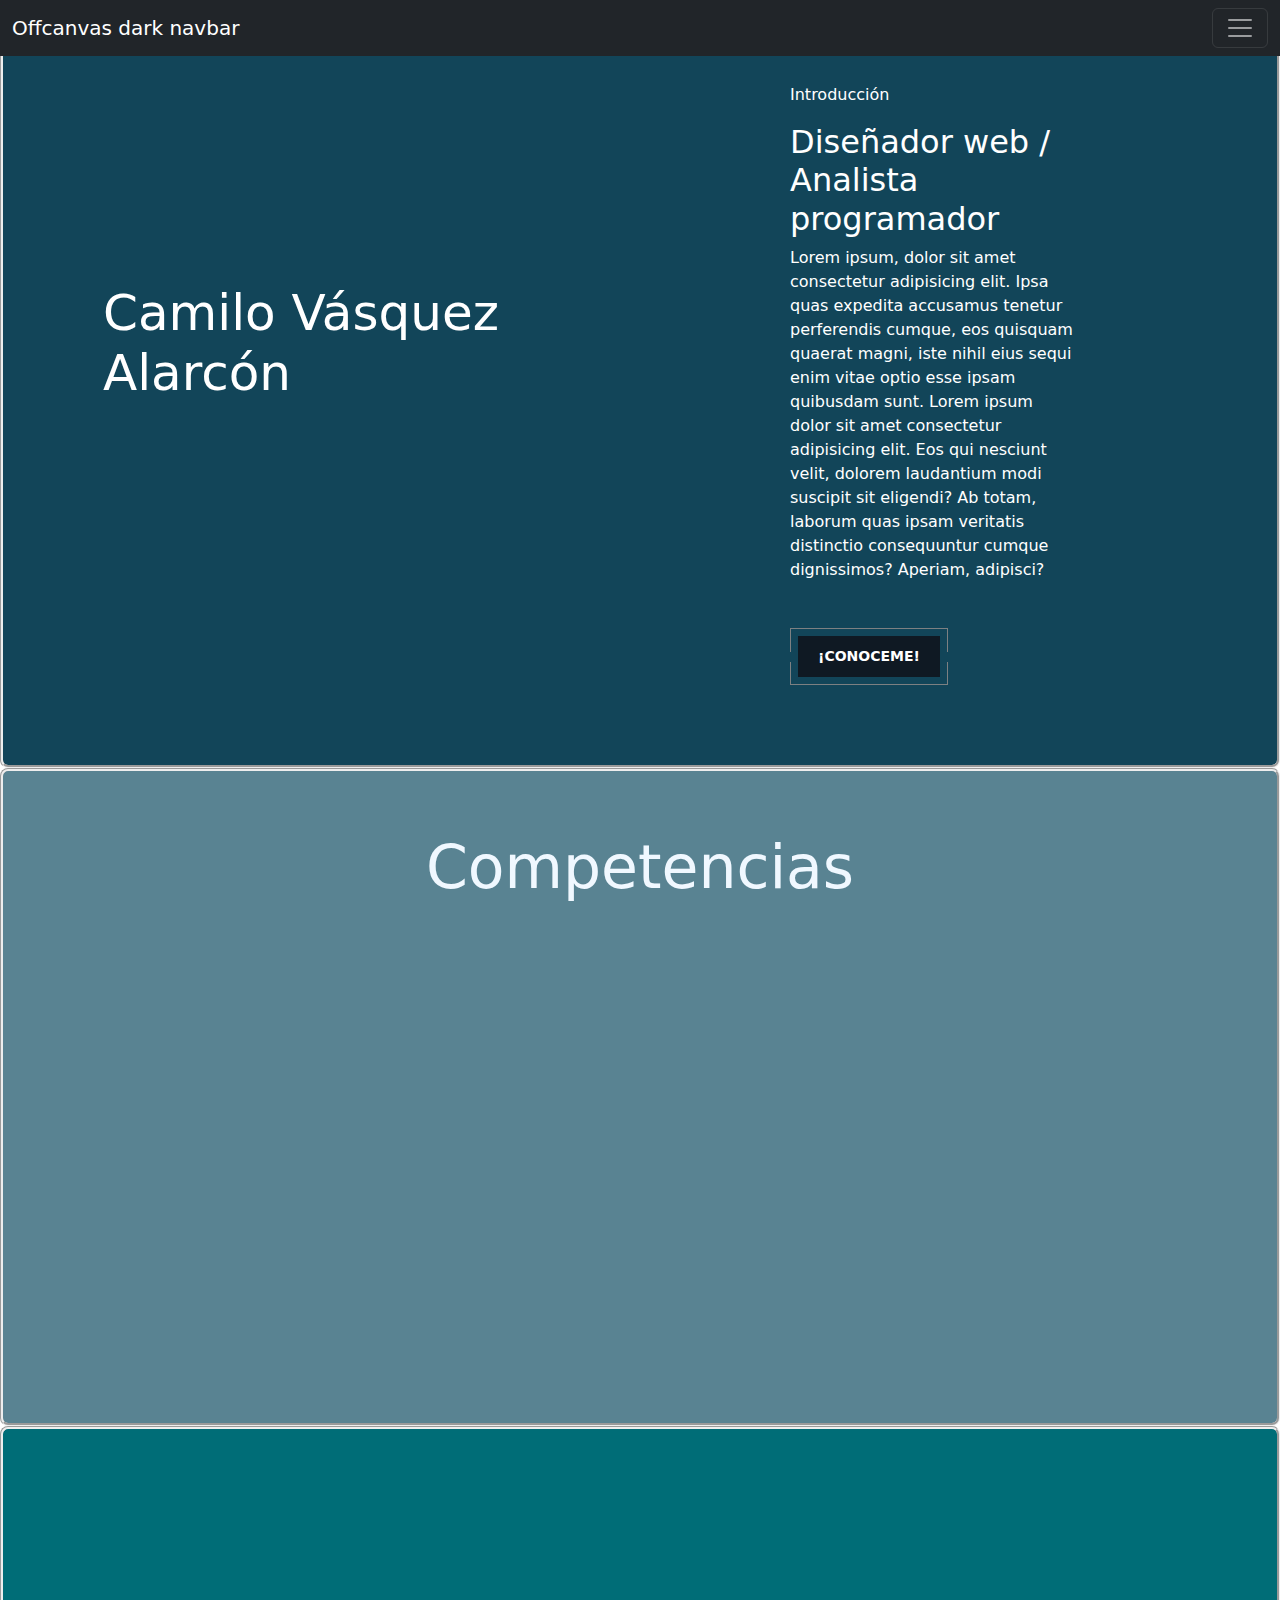
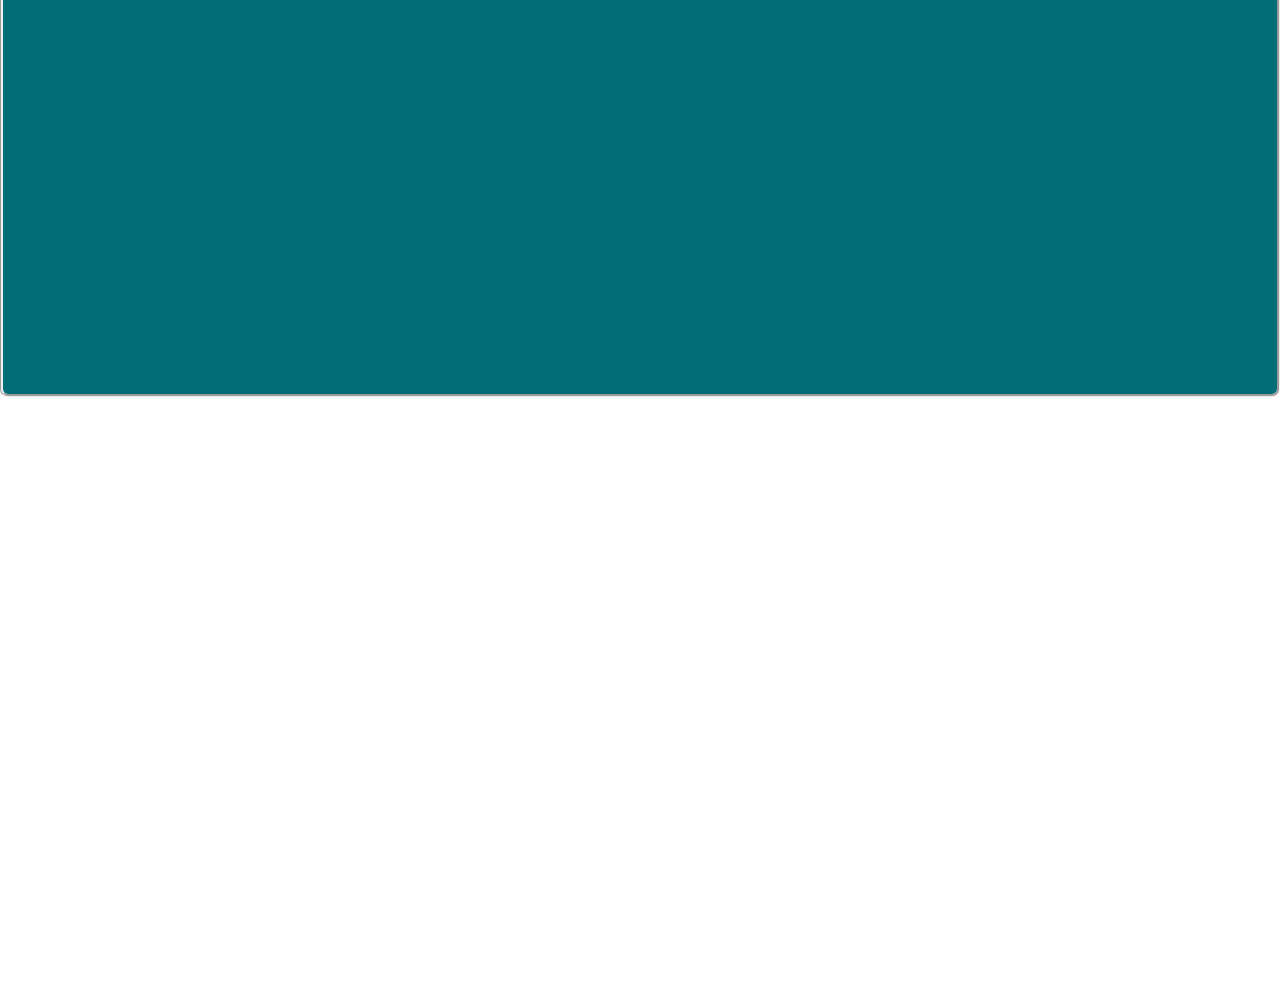
==== commit 868fe429: "index" ====
--- a/index.html
+++ b/index.html
@@ -3,27 +3,69 @@
 <head>
   <meta charset="UTF-8">
   <meta name="viewport" content="width=device-width, initial-scale=1.0">
-  <title>Document</title>
+  <title>Inicio</title>
   <link href="https://cdn.jsdelivr.net/npm/bootstrap@5.3.3/dist/css/bootstrap.min.css" rel="stylesheet" integrity="sha384-QWTKZyjpPEjISv5WaRU9OFeRpok6YctnYmDr5pNlyT2bRjXh0JMhjY6hW+ALEwIH" crossorigin="anonymous">
   <link rel="stylesheet" href="./style/style.css">
+  <link href="https://unpkg.com/aos@2.3.1/dist/aos.css" rel="stylesheet">
+  
 
 </head>
-<body>
-
-
-
-
+<body class="body">
 
   
 
-  <div class="div1">
-    <header>
-      <nav class="navbar">
-        <li><a href=""></a>contacto</li>
-        <li><a href=""></a>sobre mi</li>
-        <li><a href=""></a>servicios</li>
-      </nav>
-    </header>
+  <nav class="navbar navbar-dark bg-dark fixed-top">
+    <div class="container-fluid">
+      <a class="navbar-brand" href="#">Offcanvas dark navbar</a>
+      <button class="navbar-toggler" type="button" data-bs-toggle="offcanvas" data-bs-target="#offcanvasDarkNavbar" aria-controls="offcanvasDarkNavbar" aria-label="Toggle navigation">
+        <span class="navbar-toggler-icon"></span>
+      </button>
+      <div class="offcanvas offcanvas-end text-bg-dark" tabindex="-1" id="offcanvasDarkNavbar" aria-labelledby="offcanvasDarkNavbarLabel">
+        <div class="offcanvas-header">
+          <h5 class="offcanvas-title" id="offcanvasDarkNavbarLabel">Dark offcanvas</h5>
+          <button type="button" class="btn-close btn-close-white" data-bs-dismiss="offcanvas" aria-label="Close"></button>
+        </div>
+        <div class="offcanvas-body">
+          <ul class="navbar-nav justify-content-end flex-grow-1 pe-3">
+            <li class="nav-item">
+              <a class="nav-link active" aria-current="page" href="#">Home</a>
+            </li>
+            <li class="nav-item">
+              <a class="nav-link" href="#">Link</a>
+            </li>
+            <li class="nav-item dropdown">
+              <a class="nav-link dropdown-toggle" href="#" role="button" data-bs-toggle="dropdown" aria-expanded="false">
+                Dropdown
+              </a>
+              <ul class="dropdown-menu dropdown-menu-dark">
+                <li><a class="dropdown-item" href="#">Action</a></li>
+                <li><a class="dropdown-item" href="#">Another action</a></li>
+                <li>
+                  <hr class="dropdown-divider">
+                </li>
+                <li><a class="dropdown-item" href="#">Something else here</a></li>
+              </ul>
+            </li>
+          </ul>
+          <form class="d-flex mt-3" role="search">
+            <input class="form-control me-2" type="search" placeholder="Search" aria-label="Search">
+            <button class="btn btn-success" type="submit">Search</button>
+          </form>
+        </div>
+      </div>
+    </div>
+  </nav>
+
+ 
+
+
+
+
+
+
+
+
+
 
     <div class="fondo1">
 
@@ -36,7 +78,7 @@
         <section class="info">
         <p>Introducción</p>
       <h2> Diseñador web / Analista programador</h2>
-      <p>Lorem ipsum, dolor sit amet consectetur adipisicing elit. Ipsa quas expedita accusamus tenetur perferendis cumque, eos quisquam quaerat magni, iste nihil eius sequi enim vitae optio esse ipsam quibusdam sunt. Lorem ipsum dolor sit amet consectetur adipisicing elit. Eos qui nesciunt velit, dolorem laudantium modi suscipit sit eligendi? Ab totam, laborum quas ipsam veritatis distinctio consequuntur cumque dignissimos? Aperiam, adipisci?</p>
+      <p class="parrafo1">Lorem ipsum, dolor sit amet consectetur adipisicing elit. Ipsa quas expedita accusamus tenetur perferendis cumque, eos quisquam quaerat magni, iste nihil eius sequi enim vitae optio esse ipsam quibusdam sunt. Lorem ipsum dolor sit amet consectetur adipisicing elit. Eos qui nesciunt velit, dolorem laudantium modi suscipit sit eligendi? Ab totam, laborum quas ipsam veritatis distinctio consequuntur cumque dignissimos? Aperiam, adipisci?</p>
         <button class="button">
           <span class="button_lg">
               <span class="button_sl"></span>
@@ -48,7 +90,7 @@
           </section>
  
 
-        </div>
+     
 
 
 
@@ -56,10 +98,11 @@
         <div class="fondo2">
 
 
-          <h2 class="competencias"> Competencias</h2>
+          <h2 class="competencias"data-aos="fade-right"> Competencias</h2>
 
           
-          <div class="cards">
+          <div class="cards"data-aos="zoom-out-up">
+            
               <div class="card red">
                   <p class="tip">Hover Me</p>
                   <p class="second-text">Lorem Ipsum</p>
@@ -74,55 +117,93 @@
               </div>
           </div>
 
-
-
-
-
-
-
-
-
-
-
-
-
-
-
         </div>
 
 
 
-
-
-
-
-
-
-
-
-
-
-
-
-
-
-
-
-
-
-
-
-
-
-
-
-
-
-
-
-
-
-        <footer class="footer">
+<div class="fondo3">
+
+<h2 class="estudios"data-aos="fade-up">Estudios</h2>
+
+<section class="cartasestudio"data-aos="fade-up">
+
+<div class="card" style="width: 18rem;">
+  <div class="card-body">
+    <h5 class="card-title">Card title</h5>
+    <h6 class="card-subtitle mb-2 text-body-secondary">Card subtitle</h6>
+    <p class="card-text">Some quick example text to build on the card title and make up the bulk of the card's content.</p>
+    <a href="#" class="card-link">Card link</a>
+    <a href="#" class="card-link">Another link</a>
+  </div>
+</div>
+
+
+
+
+<div class="card" style="width: 18rem;">
+  <div class="card-body">
+    <h5 class="card-title">Card title</h5>
+    <h6 class="card-subtitle mb-2 text-body-secondary">Card subtitle</h6>
+    <p class="card-text">Some quick example text to build on the card title and make up the bulk of the card's content.</p>
+    <a href="#" class="card-link">Card link</a>
+    <a href="#" class="card-link">Another link</a>
+  </div>
+</div>
+
+
+
+
+
+<div class="card" style="width: 18rem;">
+  <div class="card-body">
+    <h5 class="card-title">Card title</h5>
+    <h6 class="card-subtitle mb-2 text-body-secondary">Card subtitle</h6>
+    <p class="card-text">Some quick example text to build on the card title and make up the bulk of the card's content.</p>
+    <a href="#" class="card-link">Card link</a>
+    <a href="#" class="card-link">Another link</a>
+  </div>
+</div>
+
+
+</section>
+
+
+
+</div>
+
+
+
+
+
+
+
+
+
+
+
+
+
+
+
+
+
+
+
+
+
+
+
+
+
+
+
+
+
+
+
+
+
+        <footer class="footer" data-aos="fade-up">
           <div class="footer-content">
               <div class="footer-section">
                   <h3>Sobre Nosotros</h3>
@@ -172,7 +253,10 @@
           </div>
       </footer>
   
-
+      <script src="https://unpkg.com/aos@2.3.1/dist/aos.js"></script>
+      <script>
+        AOS.init();
+      </script>
   <script src="https://cdn.jsdelivr.net/npm/bootstrap@5.3.3/dist/js/bootstrap.bundle.min.js" integrity="sha384-YvpcrYf0tY3lHB60NNkmXc5s9fDVZLESaAA55NDzOxhy9GkcIdslK1eN7N6jIeHz" crossorigin="anonymous"></script>
 </body>
 </html>--- a/style/style.css
+++ b/style/style.css
@@ -1,5 +1,5 @@
 .div1{
-    background-color: #01161e;
+    background-color: #147195;
     color: aliceblue;
    
     list-style: none;
@@ -7,17 +7,22 @@
    
 }
 
+
+
+
+
+
 .fondo1{
     background-color: #124559;
-}
-
-.navbar{
-display: flex;
-justify-content:space-evenly ;
-padding-left: 260px;
-padding-right: 300px;
-font-size: 20px;
-}
+    color: #fff;
+ margin-top: 30px;
+    border-radius: 8px;
+    border-style: groove;
+
+    
+}
+
+
 
 .titulo{
     font-size: 50px;
@@ -177,15 +182,18 @@
     .div11 { grid-area: 1 / 1 / 2 / 3; 
     font-size: 20px;}
     .div22 { grid-area: 1 / 3 / 2 / 5; 
-    margin-top: 10px;}
+    margin-top: 0px;}
 
 
     .info{
-        margin-top: 90px;
+        margin-top: 50px;
     }
 
     .fondo2{
         background-color: #598392;
+      
+        border-radius: 8px;
+        border-style: groove;
 
 
     }
@@ -198,6 +206,7 @@
   font-family: 'Arial', sans-serif;
   line-height: 1.6;
   margin-top: 100px;
+  border-style: groove;
 }
 
 .footer-content {
@@ -322,16 +331,19 @@
     display: flex;
    justify-content: center;
    font-size: 60px;
-  padding-top: 30px;
+  padding-top: 60px;
 }
 
 /* From Uiverse.io by kamehame-ha */ 
 .cards {
     margin-top: 60px;
+
     display: flex;
+    justify-content: center;
     flex-direction: column;
     gap: 30px;
-    margin-left: 300px;
+    margin-left: 270px;
+    padding-bottom: 100px;
   }
   
   .cards .red {
@@ -374,4 +386,134 @@
   }
   
  
-  +  .titulo {
+    -webkit-animation: scale-in-ver-bottom 0.5s cubic-bezier(0.250, 0.460, 0.450, 0.940) both;
+            animation: scale-in-ver-bottom 0.5s cubic-bezier(0.250, 0.460, 0.450, 0.940) both;
+  }
+
+  /* ----------------------------------------------
+ * Generated by Animista on 2024-11-1 12:29:1
+ * Licensed under FreeBSD License.
+ * See http://animista.net/license for more info. 
+ * w: http://animista.net, t: @cssanimista
+ * ---------------------------------------------- */
+
+/**
+ * ----------------------------------------
+ * animation scale-in-ver-bottom
+ * ----------------------------------------
+ */
+@-webkit-keyframes scale-in-ver-bottom {
+  0% {
+    -webkit-transform: scaleY(0);
+            transform: scaleY(0);
+    -webkit-transform-origin: 0% 100%;
+            transform-origin: 0% 100%;
+    opacity: 1;
+  }
+  100% {
+    -webkit-transform: scaleY(1);
+            transform: scaleY(1);
+    -webkit-transform-origin: 0% 100%;
+            transform-origin: 0% 100%;
+    opacity: 1;
+  }
+}
+@keyframes scale-in-ver-bottom {
+  0% {
+    -webkit-transform: scaleY(0);
+            transform: scaleY(0);
+    -webkit-transform-origin: 0% 100%;
+            transform-origin: 0% 100%;
+    opacity: 1;
+  }
+  100% {
+    -webkit-transform: scaleY(1);
+            transform: scaleY(1);
+    -webkit-transform-origin: 0% 100%;
+            transform-origin: 0% 100%;
+    opacity: 1;
+  }
+}
+
+
+.info {
+	-webkit-animation: scale-in-bottom 0.5s cubic-bezier(0.250, 0.460, 0.450, 0.940) both;
+	        animation: scale-in-bottom 0.5s cubic-bezier(0.250, 0.460, 0.450, 0.940) both;
+}
+
+/* ----------------------------------------------
+ * Generated by Animista on 2024-11-1 12:30:53
+ * Licensed under FreeBSD License.
+ * See http://animista.net/license for more info. 
+ * w: http://animista.net, t: @cssanimista
+ * ---------------------------------------------- */
+
+/**
+ * ----------------------------------------
+ * animation scale-in-bottom
+ * ----------------------------------------
+ */
+ @-webkit-keyframes scale-in-bottom {
+  0% {
+    -webkit-transform: scale(0);
+            transform: scale(0);
+    -webkit-transform-origin: 50% 100%;
+            transform-origin: 50% 100%;
+    opacity: 1;
+  }
+  100% {
+    -webkit-transform: scale(1);
+            transform: scale(1);
+    -webkit-transform-origin: 50% 100%;
+            transform-origin: 50% 100%;
+    opacity: 1;
+  }
+}
+@keyframes scale-in-bottom {
+  0% {
+    -webkit-transform: scale(0);
+            transform: scale(0);
+    -webkit-transform-origin: 50% 100%;
+            transform-origin: 50% 100%;
+    opacity: 1;
+  }
+  100% {
+    -webkit-transform: scale(1);
+            transform: scale(1);
+    -webkit-transform-origin: 50% 100%;
+            transform-origin: 50% 100%;
+    opacity: 1;
+  }
+}
+
+
+
+
+.fondo3{
+  background-color: #006d77;
+  
+        border-radius: 8px;
+        border-style: groove;
+
+}
+
+.estudios{
+  color: aliceblue;
+  display: flex;
+ justify-content: center;
+ font-size: 60px;
+padding-top: 60px;
+}
+
+.cartasestudio{
+  display: flex;
+  align-content: center;
+  justify-content: space-between;
+  padding-left: 80px;
+  padding-right: 80px;
+  padding-top: 100px;
+  padding-bottom: 100px;
+  
+}
+
